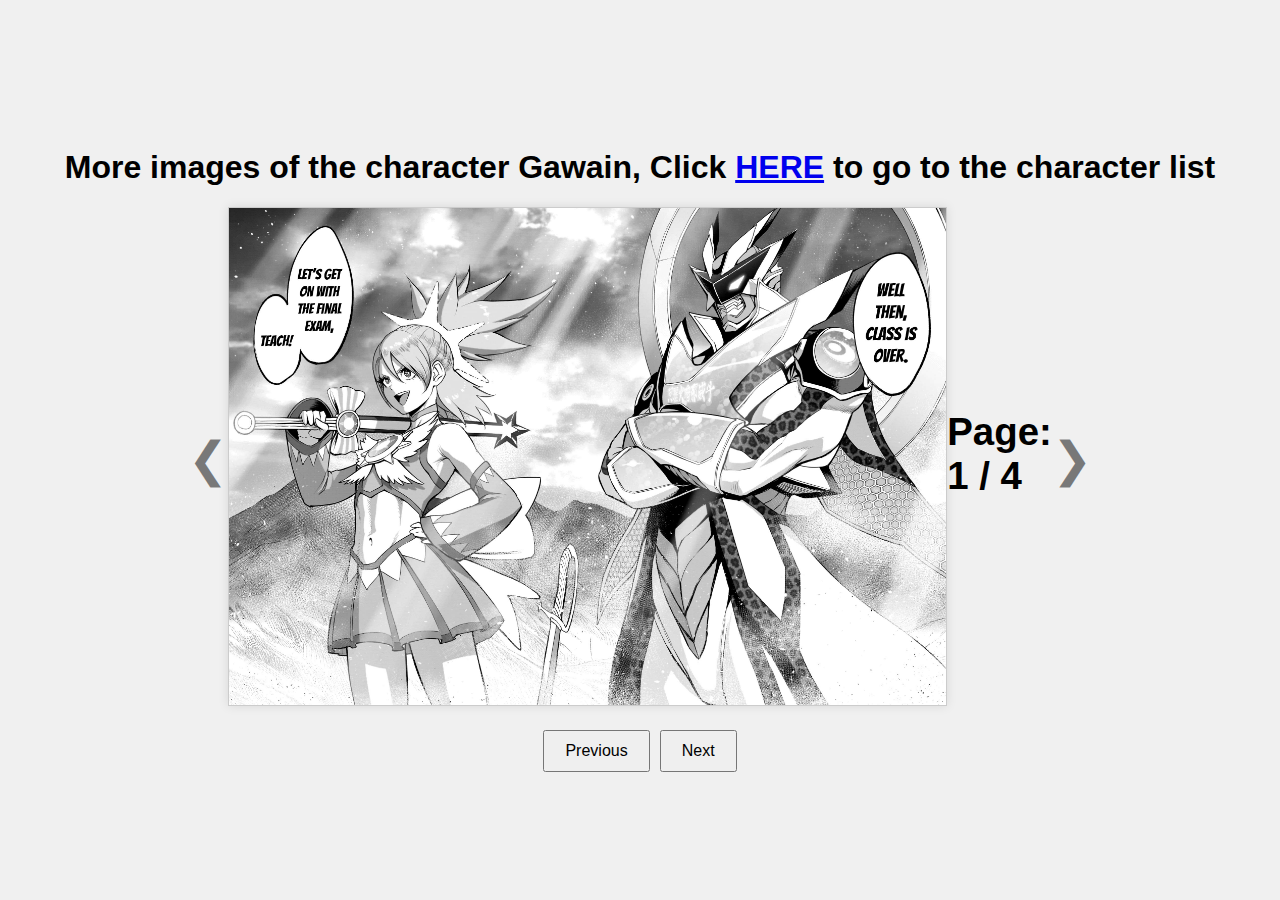
==== Gawain.html @ 62fed2d9 "Add files via upload" ====
<!DOCTYPE html>
<html lang="en">
<head>
    <meta charset="UTF-8">
    <meta name="viewport" content="width=device-width, initial-scale=1.0">
    <title>Image Changer</title>
    <link rel="stylesheet" href="q4.css">
</head>
<body>
    <div class="text-container">
        <h1>More images of the character Gawain, Click <a href="Rosen Garten Saga.HTML" class="title-container">HERE</a> to go to the character list </h1>
    </div>
    <div class="image-container">
    <span id="leftArrow" class="arrow">&#10094;</span>
    <div class="image-wrapper">
            <img id="mainImage1" src="image1.jpg" alt="Image 1">
    </div>

    <span id="rightArrow" class="arrow">&#10095;</span>
    <div class="page-indicator">
        <h1>Page:
            <br>
        <span id="pageNumber">1 / 4</span>
        </h1>
    </div>
    </div>
    <div class="controls">
        <button id="prevButton">Previous</button>
        <button id="nextButton">Next</button>
    </div>
    <script src="q4.js"></script>
</body>
</html>
---- q4.css ----
body {
    font-family: Arial, sans-serif;
    display: flex;
    flex-direction: column;
    align-items: center;
    justify-content: center;
    height: 100vh;
    background-color: #f0f0f0;
    margin: 0;
}

.image-container {
    position: relative;
    display: flex;
    align-items: center;
    justify-content: center;
    max-width: 90%;
    max-height: 80vh;
    margin-bottom: 20px;
}

.image-wrapper {
    position: relative;
    width: 100%;
    height: 100%;
}


img {
    max-width: 100%;
    height: auto;
    border: 1px solid #ccc;
    box-shadow: 0 0 10px rgba(0, 0, 0, 0.1);
}

.arrow {
    position: absolute;
    top: 50%;
    transform: translateY(-50%);
    font-size: 3em;
    color: rgba(0, 0, 0, 0.5);
    cursor: pointer;
    user-select: none;
}

#leftArrow {
    left: -40px;
}

#rightArrow {
    right: -40px;
}

.page-indicator {
    margin-bottom: 10px;
    font-size: 1.2em;
    font-weight: bold;
    padding-left: 0px;
}

.controls {
    display: flex;
    gap: 10px;
}

button {
    padding: 10px 20px;
    font-size: 16px;
    cursor: pointer;
}

@media (max-width: 600px) {
    .arrow {
        font-size: 2em;
    }

    .controls {
        flex-direction: column;
    }

    button {
        padding: 8px 16px;
        font-size: 14px;
    }
}
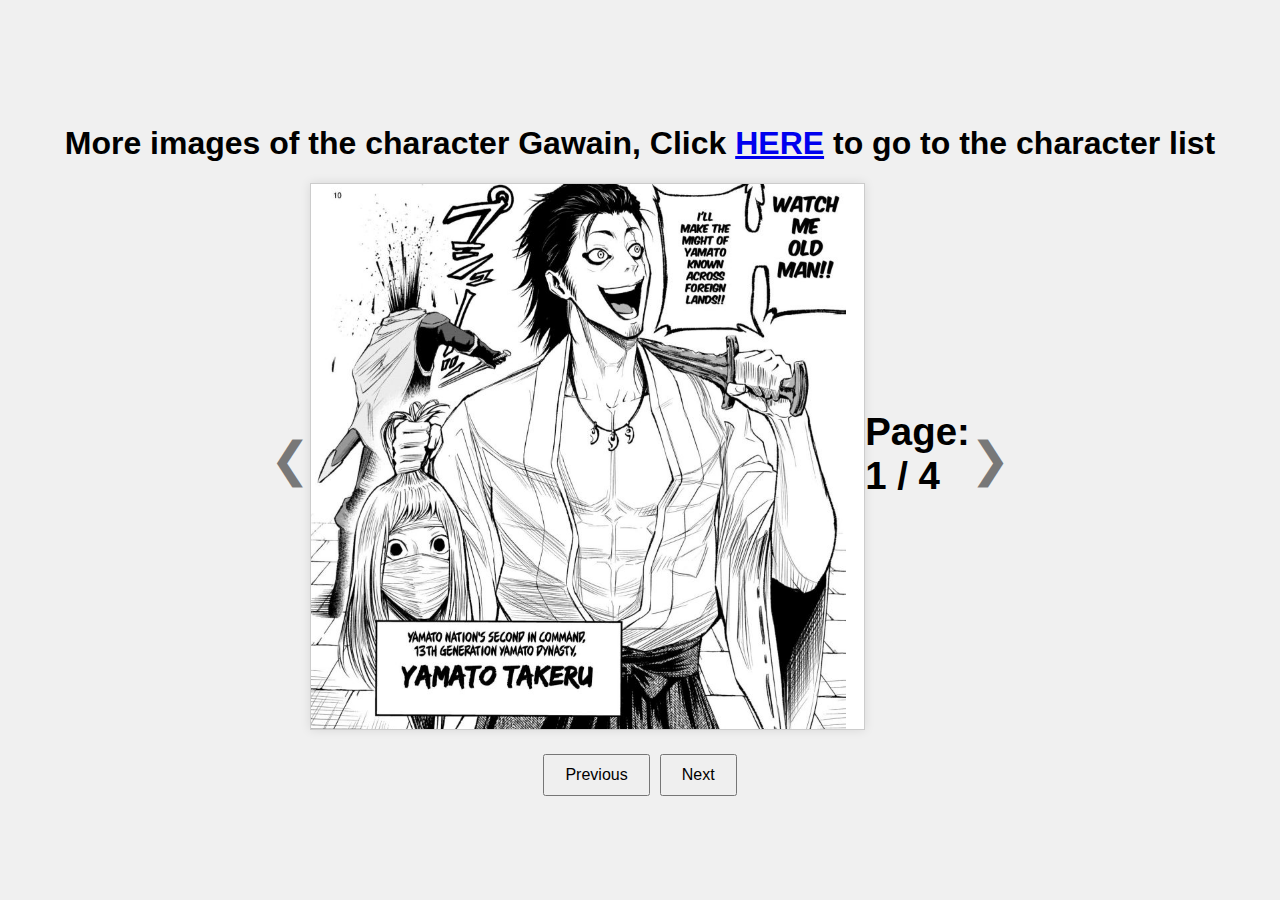
==== commit bd6b5606: "Update Gawain.html" ====
--- a/Gawain.html
+++ b/Gawain.html
@@ -3,7 +3,7 @@
 <head>
     <meta charset="UTF-8">
     <meta name="viewport" content="width=device-width, initial-scale=1.0">
-    <title>Image Changer</title>
+    <title>Gwain</title>
     <link rel="stylesheet" href="q4.css">
 </head>
 <body>
